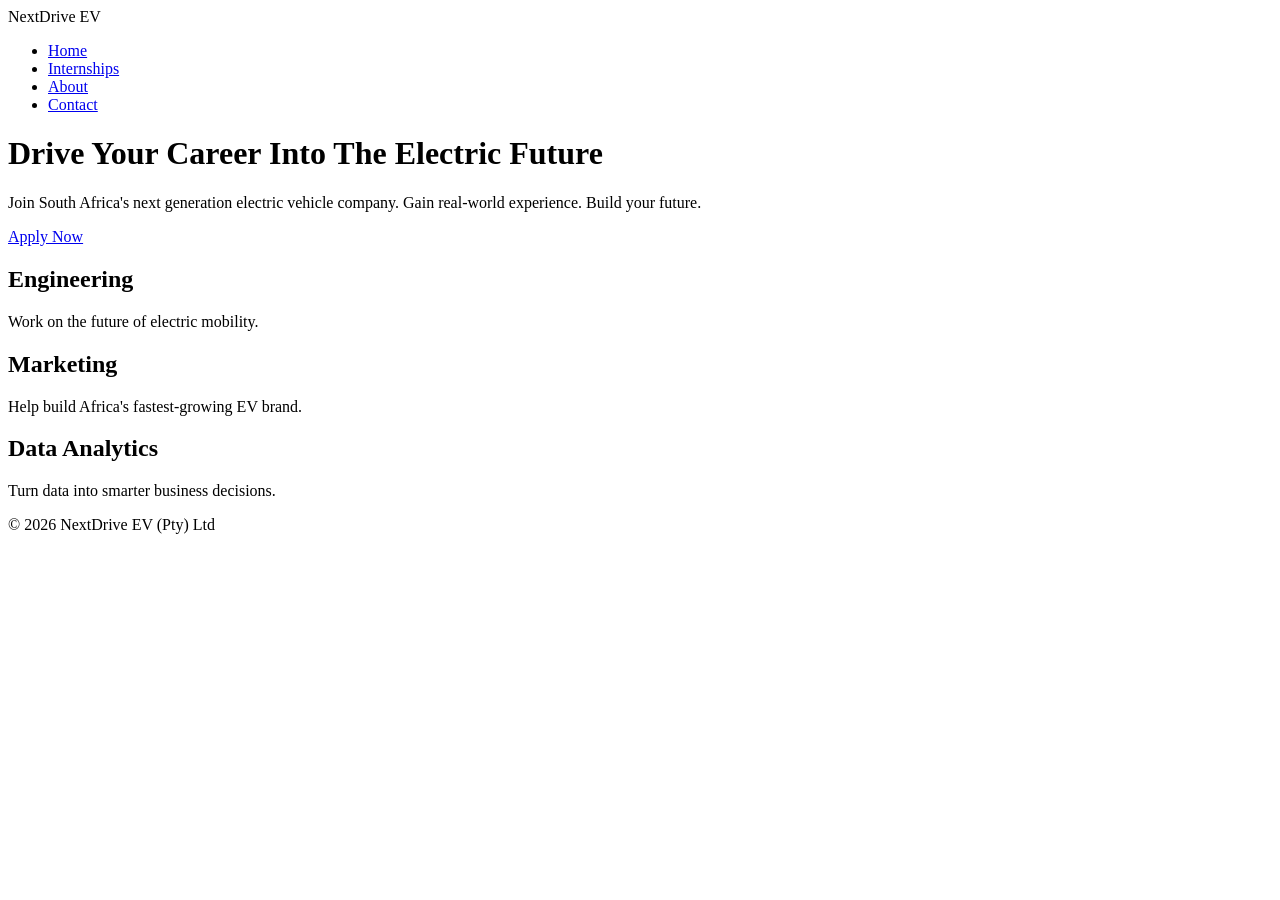
==== index.html @ 606179f7 "Create index.html" ====
<!DOCTYPE html>
<html lang="en">
<head>

<meta charset="UTF-8">
<meta name="viewport" content="width=device-width, initial-scale=1.0">

<title>NextDrive EV Careers</title>

<link rel="stylesheet" href="assets/css/style.css">

<link rel="preconnect" href="https://fonts.googleapis.com">

<link href="https://fonts.googleapis.com/css2?family=Poppins:wght@300;400;600;700&display=swap" rel="stylesheet">

</head>

<body>

<nav>

<div class="logo">
NextDrive EV
</div>

<ul>

<li><a href="index.html">Home</a></li>

<li><a href="internships.html">Internships</a></li>

<li><a href="about.html">About</a></li>

<li><a href="contact.html">Contact</a></li>

</ul>

</nav>

<header class="hero">

<div class="hero-content">

<h1>Drive Your Career Into The Electric Future</h1>

<p>

Join South Africa's next generation electric vehicle company.

Gain real-world experience.

Build your future.

</p>

<a href="apply.html" class="btn">
Apply Now
</a>

</div>

</header>

<section class="cards">

<div class="card">

<h2>Engineering</h2>

<p>

Work on the future of electric mobility.

</p>

</div>

<div class="card">

<h2>Marketing</h2>

<p>

Help build Africa's fastest-growing EV brand.

</p>

</div>

<div class="card">

<h2>Data Analytics</h2>

<p>

Turn data into smarter business decisions.

</p>

</div>

</section>

<footer>

<p>

© 2026 NextDrive EV (Pty) Ltd

</p>

</footer>

<script src="assets/js/app.js"></script>

</body>

  </html>
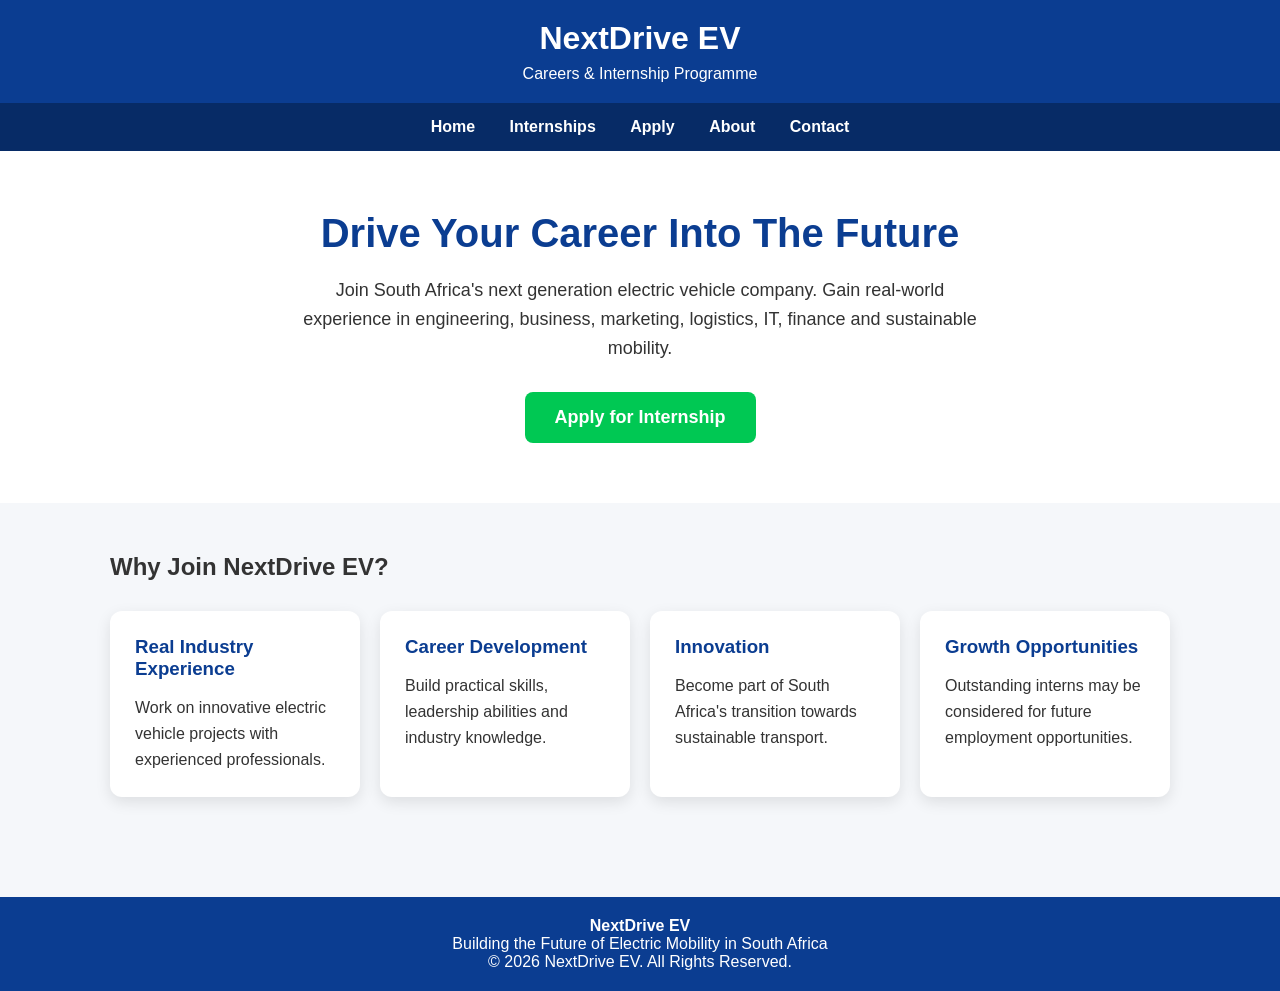
==== commit 615bd5f3: "Update index.html" ====
--- a/index.html
+++ b/index.html
@@ -1,101 +1,69 @@
 <!DOCTYPE html>
 <html lang="en">
 <head>
-
 <meta charset="UTF-8">
 <meta name="viewport" content="width=device-width, initial-scale=1.0">
-
 <title>NextDrive EV Careers</title>
 
-<link rel="stylesheet" href="assets/css/style.css">
-
-<link rel="preconnect" href="https://fonts.googleapis.com">
-
-<link href="https://fonts.googleapis.com/css2?family=Poppins:wght@300;400;600;700&display=swap" rel="stylesheet">
-
+<link rel="stylesheet" href="style.css">
 </head>
 
 <body>
 
+<header>
+<h1>NextDrive EV</h1>
+<p>Careers & Internship Programme</p>
+</header>
+
 <nav>
-
-<div class="logo">
-NextDrive EV
-</div>
-
-<ul>
-
-<li><a href="index.html">Home</a></li>
-
-<li><a href="internships.html">Internships</a></li>
-
-<li><a href="about.html">About</a></li>
-
-<li><a href="contact.html">Contact</a></li>
-
-</ul>
-
+<a href="index.html">Home</a>
+<a href="internships.html">Internships</a>
+<a href="apply.html">Apply</a>
+<a href="about.html">About</a>
+<a href="contact.html">Contact</a>
 </nav>
 
-<header class="hero">
+<section class="hero">
 
-<div class="hero-content">
-
-<h1>Drive Your Career Into The Electric Future</h1>
+<h2>Drive Your Career Into The Future</h2>
 
 <p>
-
 Join South Africa's next generation electric vehicle company.
-
-Gain real-world experience.
-
-Build your future.
-
+Gain real-world experience in engineering, business,
+marketing, logistics, IT, finance and sustainable mobility.
 </p>
 
-<a href="apply.html" class="btn">
-Apply Now
+<a href="apply.html" class="button">
+Apply for Internship
 </a>
 
-</div>
+</section>
 
-</header>
+<section class="section">
 
-<section class="cards">
+<h2>Why Join NextDrive EV?</h2>
+
+<div class="cards">
 
 <div class="card">
-
-<h2>Engineering</h2>
-
-<p>
-
-Work on the future of electric mobility.
-
-</p>
-
+<h3>Real Industry Experience</h3>
+<p>Work on innovative electric vehicle projects with experienced professionals.</p>
 </div>
 
 <div class="card">
-
-<h2>Marketing</h2>
-
-<p>
-
-Help build Africa's fastest-growing EV brand.
-
-</p>
-
+<h3>Career Development</h3>
+<p>Build practical skills, leadership abilities and industry knowledge.</p>
 </div>
 
 <div class="card">
+<h3>Innovation</h3>
+<p>Become part of South Africa's transition towards sustainable transport.</p>
+</div>
 
-<h2>Data Analytics</h2>
-
-<p>
-
-Turn data into smarter business decisions.
-
-</p>
+<div class="card">
+<h3>Growth Opportunities</h3>
+<p>Outstanding interns may be considered for future employment opportunities.</p>
+</div>
 
 </div>
 
@@ -103,16 +71,19 @@
 
 <footer>
 
+<p><strong>NextDrive EV</strong></p>
+
 <p>
+Building the Future of Electric Mobility in South Africa
+</p>
 
-© 2026 NextDrive EV (Pty) Ltd
-
+<p>
+© 2026 NextDrive EV. All Rights Reserved.
 </p>
 
 </footer>
 
-<script src="assets/js/app.js"></script>
+<script src="script.js"></script>
 
 </body>
-
-  </html>
+     </html>
--- a/style.css
+++ b/style.css
@@ -0,0 +1,150 @@
+*{
+margin:0;
+padding:0;
+box-sizing:border-box;
+font-family:Arial, Helvetica, sans-serif;
+}
+
+body{
+background:#f5f7fa;
+color:#333;
+}
+
+header{
+background:#0b3d91;
+color:white;
+padding:20px;
+text-align:center;
+}
+
+header h1{
+font-size:32px;
+}
+
+header p{
+margin-top:8px;
+font-size:16px;
+}
+
+nav{
+background:#072b66;
+padding:15px;
+text-align:center;
+}
+
+nav a{
+color:white;
+text-decoration:none;
+margin:0 15px;
+font-weight:bold;
+}
+
+nav a:hover{
+color:#00c853;
+}
+
+.hero{
+padding:60px 20px;
+text-align:center;
+background:white;
+}
+
+.hero h2{
+font-size:40px;
+margin-bottom:20px;
+color:#0b3d91;
+}
+
+.hero p{
+font-size:18px;
+max-width:700px;
+margin:auto;
+line-height:1.6;
+}
+
+.button{
+display:inline-block;
+margin-top:30px;
+padding:15px 30px;
+background:#00c853;
+color:white;
+text-decoration:none;
+border-radius:8px;
+font-size:18px;
+font-weight:bold;
+}
+
+.button:hover{
+background:#009624;
+}
+
+.section{
+padding:50px 20px;
+max-width:1100px;
+margin:auto;
+}
+
+.cards{
+display:grid;
+grid-template-columns:repeat(auto-fit,minmax(250px,1fr));
+gap:20px;
+margin-top:30px;
+}
+
+.card{
+background:white;
+padding:25px;
+border-radius:12px;
+box-shadow:0 5px 15px rgba(0,0,0,0.1);
+}
+
+.card h3{
+color:#0b3d91;
+margin-bottom:15px;
+}
+
+.card p{
+line-height:1.6;
+}
+
+footer{
+background:#0b3d91;
+color:white;
+text-align:center;
+padding:20px;
+margin-top:50px;
+}
+
+form{
+background:white;
+padding:30px;
+border-radius:12px;
+box-shadow:0 5px 15px rgba(0,0,0,.1);
+max-width:700px;
+margin:auto;
+}
+
+input,select,textarea{
+width:100%;
+padding:12px;
+margin-top:10px;
+margin-bottom:20px;
+border:1px solid #ccc;
+border-radius:8px;
+}
+
+button{
+background:#00c853;
+color:white;
+padding:15px;
+border:none;
+border-radius:8px;
+cursor:pointer;
+width:100%;
+font-size:18px;
+font-weight:bold;
+}
+
+button:hover{
+background:#009624;
+  }
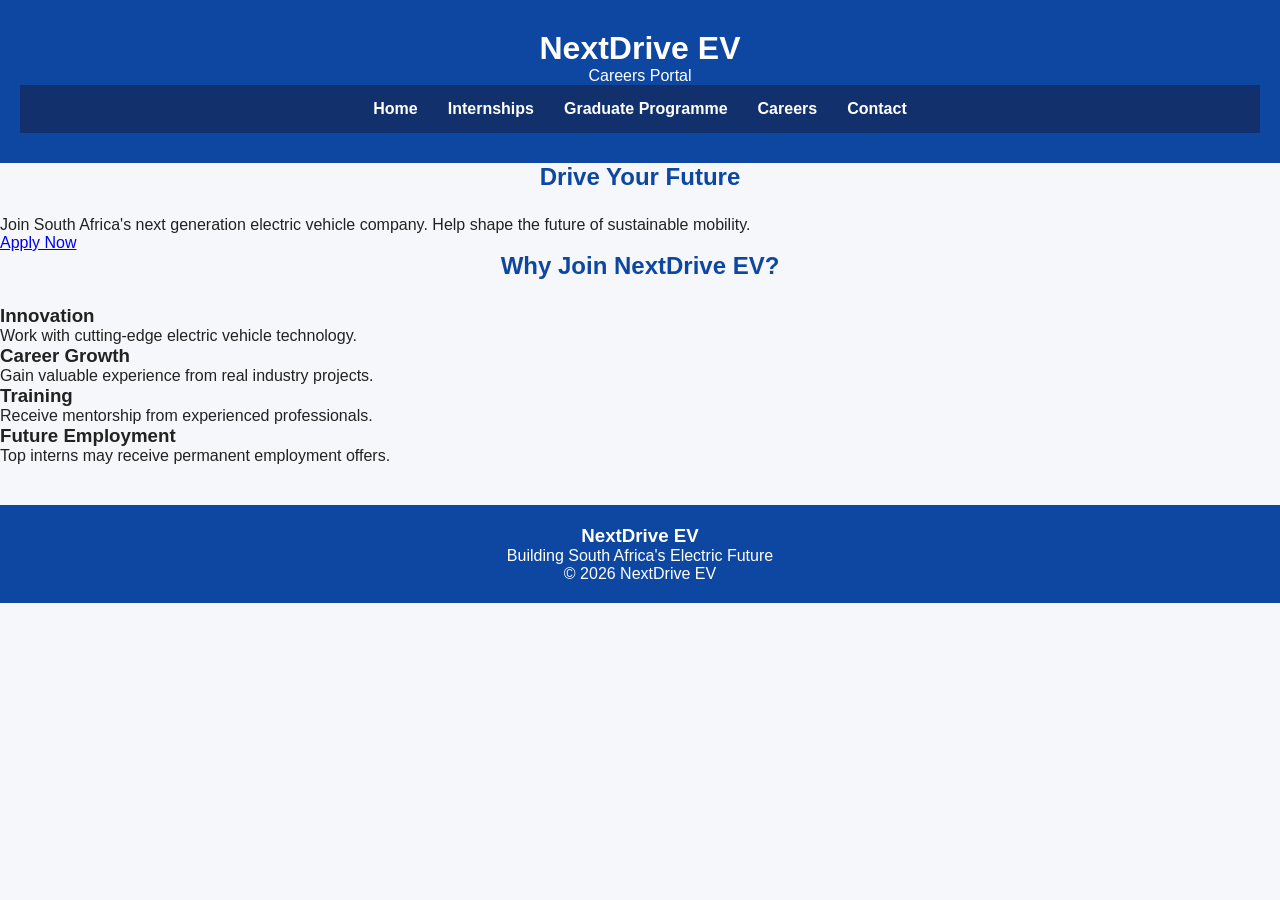
==== commit bb788526: "Update index.html" ====
--- a/index.html
+++ b/index.html
@@ -1,68 +1,122 @@
 <!DOCTYPE html>
 <html lang="en">
+
 <head>
+
 <meta charset="UTF-8">
+
 <meta name="viewport" content="width=device-width, initial-scale=1.0">
+
 <title>NextDrive EV Careers</title>
 
 <link rel="stylesheet" href="style.css">
+
 </head>
 
 <body>
 
 <header>
+
+<div class="logo">
+
 <h1>NextDrive EV</h1>
-<p>Careers & Internship Programme</p>
-</header>
+
+<p>Careers Portal</p>
+
+</div>
 
 <nav>
-<a href="index.html">Home</a>
-<a href="internships.html">Internships</a>
-<a href="apply.html">Apply</a>
-<a href="about.html">About</a>
-<a href="contact.html">Contact</a>
+
+<a href="#">Home</a>
+
+<a href="#">Internships</a>
+
+<a href="#">Graduate Programme</a>
+
+<a href="#">Careers</a>
+
+<a href="#">Contact</a>
+
 </nav>
+
+</header>
 
 <section class="hero">
 
-<h2>Drive Your Career Into The Future</h2>
+<div class="overlay">
+
+<h2>Drive Your Future</h2>
 
 <p>
+
 Join South Africa's next generation electric vehicle company.
-Gain real-world experience in engineering, business,
-marketing, logistics, IT, finance and sustainable mobility.
+
+Help shape the future of sustainable mobility.
+
 </p>
 
-<a href="apply.html" class="button">
-Apply for Internship
+<a href="apply.html" class="btn">
+
+Apply Now
+
 </a>
+
+</div>
 
 </section>
 
-<section class="section">
+<section class="why">
 
 <h2>Why Join NextDrive EV?</h2>
 
-<div class="cards">
+<div class="grid">
 
 <div class="card">
-<h3>Real Industry Experience</h3>
-<p>Work on innovative electric vehicle projects with experienced professionals.</p>
+
+<h3>Innovation</h3>
+
+<p>
+
+Work with cutting-edge electric vehicle technology.
+
+</p>
+
 </div>
 
 <div class="card">
-<h3>Career Development</h3>
-<p>Build practical skills, leadership abilities and industry knowledge.</p>
+
+<h3>Career Growth</h3>
+
+<p>
+
+Gain valuable experience from real industry projects.
+
+</p>
+
 </div>
 
 <div class="card">
-<h3>Innovation</h3>
-<p>Become part of South Africa's transition towards sustainable transport.</p>
+
+<h3>Training</h3>
+
+<p>
+
+Receive mentorship from experienced professionals.
+
+</p>
+
 </div>
 
 <div class="card">
-<h3>Growth Opportunities</h3>
-<p>Outstanding interns may be considered for future employment opportunities.</p>
+
+<h3>Future Employment</h3>
+
+<p>
+
+Top interns may receive permanent employment offers.
+
+</p>
+
 </div>
 
 </div>
@@ -71,19 +125,22 @@
 
 <footer>
 
-<p><strong>NextDrive EV</strong></p>
+<h3>NextDrive EV</h3>
 
 <p>
-Building the Future of Electric Mobility in South Africa
+
+Building South Africa's Electric Future
+
 </p>
 
 <p>
-© 2026 NextDrive EV. All Rights Reserved.
+
+© 2026 NextDrive EV
+
 </p>
 
 </footer>
 
-<script src="script.js"></script>
+</body>
 
-</body>
      </html>
--- a/style.css
+++ b/style.css
@@ -2,149 +2,128 @@
 margin:0;
 padding:0;
 box-sizing:border-box;
-font-family:Arial, Helvetica, sans-serif;
+font-family:Arial,Helvetica,sans-serif;
 }
 
 body{
 background:#f5f7fa;
-color:#333;
+color:#222;
 }
 
 header{
-background:#0b3d91;
+background:#0d47a1;
 color:white;
-padding:20px;
 text-align:center;
-}
-
-header h1{
-font-size:32px;
-}
-
-header p{
-margin-top:8px;
-font-size:16px;
+padding:30px 20px;
 }
 
 nav{
-background:#072b66;
-padding:15px;
-text-align:center;
+background:#12306b;
+display:flex;
+justify-content:center;
+flex-wrap:wrap;
 }
 
 nav a{
 color:white;
+padding:15px;
 text-decoration:none;
-margin:0 15px;
 font-weight:bold;
 }
 
-nav a:hover{
-color:#00c853;
-}
-
-.hero{
-padding:60px 20px;
-text-align:center;
-background:white;
-}
-
-.hero h2{
-font-size:40px;
-margin-bottom:20px;
-color:#0b3d91;
-}
-
-.hero p{
-font-size:18px;
-max-width:700px;
+.container{
+max-width:900px;
 margin:auto;
-line-height:1.6;
-}
-
-.button{
-display:inline-block;
-margin-top:30px;
-padding:15px 30px;
-background:#00c853;
-color:white;
-text-decoration:none;
-border-radius:8px;
-font-size:18px;
-font-weight:bold;
-}
-
-.button:hover{
-background:#009624;
-}
-
-.section{
-padding:50px 20px;
-max-width:1100px;
-margin:auto;
-}
-
-.cards{
-display:grid;
-grid-template-columns:repeat(auto-fit,minmax(250px,1fr));
-gap:20px;
-margin-top:30px;
-}
-
-.card{
-background:white;
-padding:25px;
-border-radius:12px;
-box-shadow:0 5px 15px rgba(0,0,0,0.1);
-}
-
-.card h3{
-color:#0b3d91;
-margin-bottom:15px;
-}
-
-.card p{
-line-height:1.6;
-}
-
-footer{
-background:#0b3d91;
-color:white;
-text-align:center;
 padding:20px;
-margin-top:50px;
 }
 
 form{
 background:white;
-padding:30px;
-border-radius:12px;
-box-shadow:0 5px 15px rgba(0,0,0,.1);
-max-width:700px;
-margin:auto;
+padding:25px;
+border-radius:10px;
+box-shadow:0 5px 20px rgba(0,0,0,.15);
 }
 
-input,select,textarea{
+h2{
+text-align:center;
+margin-bottom:25px;
+color:#0d47a1;
+}
+
+label{
+display:block;
+margin-top:15px;
+font-weight:bold;
+}
+
+input,
+select,
+textarea{
 width:100%;
 padding:12px;
-margin-top:10px;
-margin-bottom:20px;
+margin-top:5px;
 border:1px solid #ccc;
 border-radius:8px;
+font-size:16px;
+}
+
+textarea{
+height:150px;
+resize:vertical;
+}
+
+input[type=file]{
+padding:8px;
+}
+
+.checkbox{
+display:flex;
+align-items:center;
+margin-top:20px;
+gap:10px;
+}
+
+.checkbox input{
+width:auto;
 }
 
 button{
+width:100%;
+padding:15px;
+margin-top:25px;
 background:#00c853;
 color:white;
-padding:15px;
 border:none;
 border-radius:8px;
-cursor:pointer;
-width:100%;
 font-size:18px;
 font-weight:bold;
+cursor:pointer;
 }
 
 button:hover{
-background:#009624;
-  }
+background:#00a844;
+}
+
+footer{
+background:#0d47a1;
+color:white;
+text-align:center;
+padding:20px;
+margin-top:40px;
+}
+
+@media(max-width:768px){
+
+.container{
+padding:15px;
+}
+
+header h1{
+font-size:34px;
+}
+
+h2{
+font-size:28px;
+}
+
+}
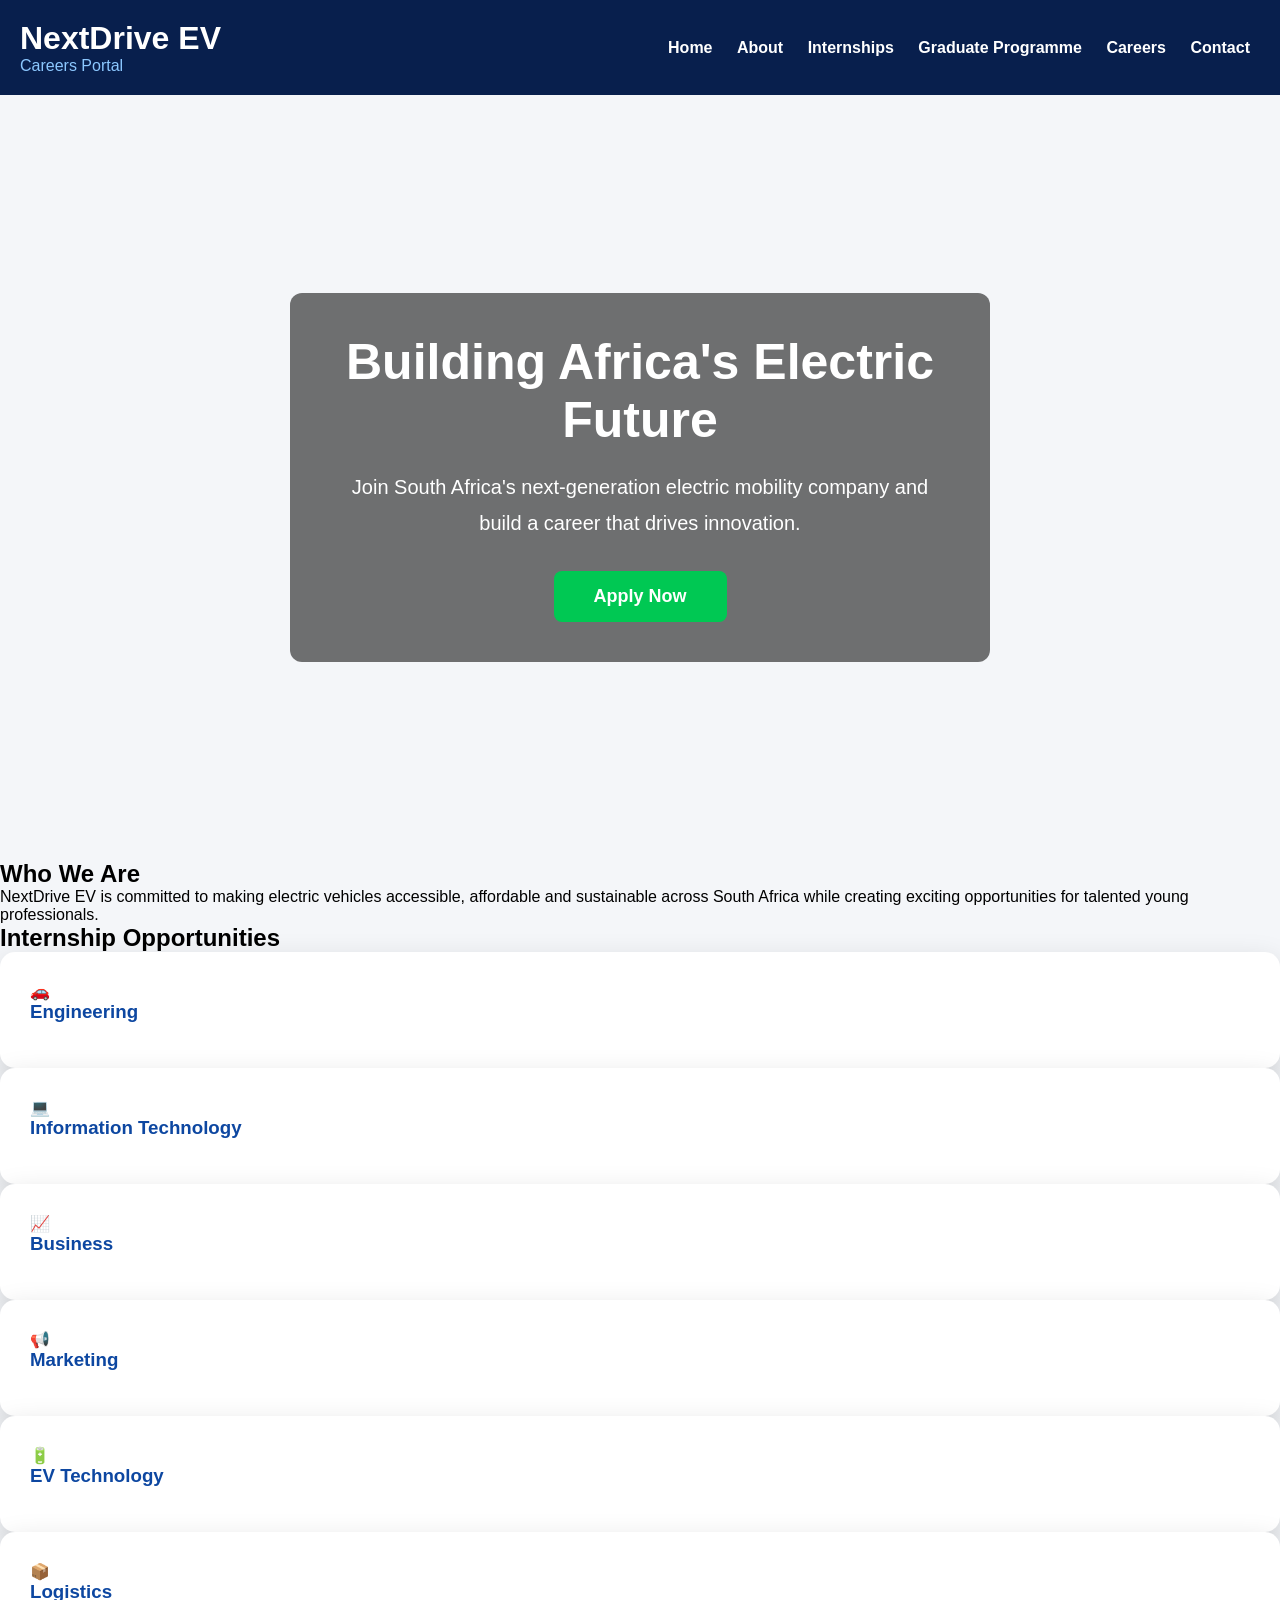
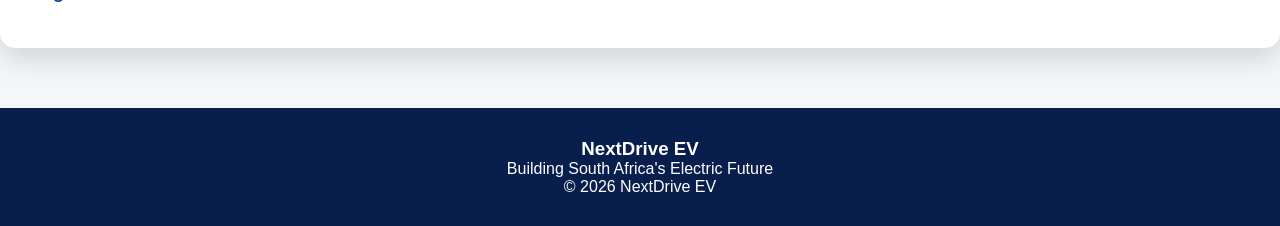
==== commit a077acf1: "Update index.html" ====
--- a/index.html
+++ b/index.html
@@ -1,16 +1,14 @@
 <!DOCTYPE html>
 <html lang="en">
-
 <head>
-
 <meta charset="UTF-8">
-
 <meta name="viewport" content="width=device-width, initial-scale=1.0">
 
 <title>NextDrive EV Careers</title>
 
 <link rel="stylesheet" href="style.css">
 
+<link href="https://fonts.googleapis.com/css2?family=Poppins:wght@300;400;600;700&display=swap" rel="stylesheet">
 </head>
 
 <body>
@@ -18,16 +16,15 @@
 <header>
 
 <div class="logo">
-
 <h1>NextDrive EV</h1>
-
 <p>Careers Portal</p>
-
 </div>
 
 <nav>
 
 <a href="#">Home</a>
+
+<a href="#">About</a>
 
 <a href="#">Internships</a>
 
@@ -45,13 +42,11 @@
 
 <div class="overlay">
 
-<h2>Drive Your Future</h2>
+<h2>Building Africa's Electric Future</h2>
 
 <p>
 
-Join South Africa's next generation electric vehicle company.
-
-Help shape the future of sustainable mobility.
+Join South Africa's next-generation electric mobility company and build a career that drives innovation.
 
 </p>
 
@@ -65,58 +60,52 @@
 
 </section>
 
-<section class="why">
+<section class="about">
 
-<h2>Why Join NextDrive EV?</h2>
-
-<div class="grid">
-
-<div class="card">
-
-<h3>Innovation</h3>
+<h2>Who We Are</h2>
 
 <p>
 
-Work with cutting-edge electric vehicle technology.
+NextDrive EV is committed to making electric vehicles accessible, affordable and sustainable across South Africa while creating exciting opportunities for talented young professionals.
 
 </p>
 
+</section>
+
+<section class="departments">
+
+<h2>Internship Opportunities</h2>
+
+<div class="cards">
+
+<div class="card">
+🚗
+<h3>Engineering</h3>
 </div>
 
 <div class="card">
-
-<h3>Career Growth</h3>
-
-<p>
-
-Gain valuable experience from real industry projects.
-
-</p>
-
+💻
+<h3>Information Technology</h3>
 </div>
 
 <div class="card">
-
-<h3>Training</h3>
-
-<p>
-
-Receive mentorship from experienced professionals.
-
-</p>
-
+📈
+<h3>Business</h3>
 </div>
 
 <div class="card">
+📢
+<h3>Marketing</h3>
+</div>
 
-<h3>Future Employment</h3>
+<div class="card">
+🔋
+<h3>EV Technology</h3>
+</div>
 
-<p>
-
-Top interns may receive permanent employment offers.
-
-</p>
-
+<div class="card">
+📦
+<h3>Logistics</h3>
 </div>
 
 </div>
@@ -127,20 +116,11 @@
 
 <h3>NextDrive EV</h3>
 
-<p>
+<p>Building South Africa's Electric Future</p>
 
-Building South Africa's Electric Future
-
-</p>
-
-<p>
-
-© 2026 NextDrive EV
-
-</p>
+<p>© 2026 NextDrive EV</p>
 
 </footer>
 
 </body>
-
-     </html>
+                        </html>
--- a/style.css
+++ b/style.css
@@ -2,128 +2,217 @@
 margin:0;
 padding:0;
 box-sizing:border-box;
-font-family:Arial,Helvetica,sans-serif;
+font-family:Arial,sans-serif;
 }
 
 body{
-background:#f5f7fa;
-color:#222;
+background:#f4f6f9;
 }
 
 header{
-background:#0d47a1;
-color:white;
+
+background:#081f4d;
+
+padding:20px;
+
+display:flex;
+
+justify-content:space-between;
+
+align-items:center;
+
+flex-wrap:wrap;
+
+}
+
+.logo h1{
+
+color:white;
+
+font-size:32px;
+
+}
+
+.logo p{
+
+color:#8cc8ff;
+
+}
+
+nav a{
+
+color:white;
+
+text-decoration:none;
+
+margin:10px;
+
+font-weight:bold;
+
+}
+
+.hero{
+
+height:85vh;
+
+background:url("https://images.unsplash.com/photo-1617788138017-80ad40651399?w=1600") center center/cover;
+
+display:flex;
+
+justify-content:center;
+
+align-items:center;
+
+}
+
+.overlay{
+
+background:rgba(0,0,0,.55);
+
+padding:40px;
+
+border-radius:12px;
+
 text-align:center;
-padding:30px 20px;
+
+color:white;
+
+width:90%;
+
+max-width:700px;
+
+}
+
+.overlay h2{
+
+font-size:50px;
+
+margin-bottom:20px;
+
+}
+
+.overlay p{
+
+font-size:20px;
+
+line-height:1.8;
+
+}
+
+.btn{
+
+display:inline-block;
+
+margin-top:30px;
+
+background:#00c853;
+
+padding:15px 40px;
+
+color:white;
+
+text-decoration:none;
+
+font-weight:bold;
+
+border-radius:8px;
+
+font-size:18px;
+
+}
+
+.why{
+
+padding:70px 20px;
+
+}
+
+.why h2{
+
+text-align:center;
+
+margin-bottom:40px;
+
+font-size:40px;
+
+color:#081f4d;
+
+}
+
+.grid{
+
+display:grid;
+
+grid-template-columns:repeat(auto-fit,minmax(250px,1fr));
+
+gap:25px;
+
+max-width:1200px;
+
+margin:auto;
+
+}
+
+.card{
+
+background:white;
+
+padding:30px;
+
+border-radius:15px;
+
+box-shadow:0 10px 30px rgba(0,0,0,.15);
+
+transition:.3s;
+
+}
+
+.card:hover{
+
+transform:translateY(-8px);
+
+}
+
+.card h3{
+
+color:#0d47a1;
+
+margin-bottom:15px;
+
+}
+
+footer{
+
+background:#081f4d;
+
+color:white;
+
+text-align:center;
+
+padding:30px;
+
+margin-top:60px;
+
+}
+
+@media(max-width:768px){
+
+.overlay h2{
+
+font-size:34px;
+
+}
+
+.overlay p{
+
+font-size:18px;
+
 }
 
 nav{
-background:#12306b;
-display:flex;
-justify-content:center;
-flex-wrap:wrap;
-}
-
-nav a{
-color:white;
-padding:15px;
-text-decoration:none;
-font-weight:bold;
-}
-
-.container{
-max-width:900px;
-margin:auto;
-padding:20px;
-}
-
-form{
-background:white;
-padding:25px;
-border-radius:10px;
-box-shadow:0 5px 20px rgba(0,0,0,.15);
-}
-
-h2{
-text-align:center;
-margin-bottom:25px;
-color:#0d47a1;
-}
-
-label{
-display:block;
-margin-top:15px;
-font-weight:bold;
-}
-
-input,
-select,
-textarea{
-width:100%;
-padding:12px;
-margin-top:5px;
-border:1px solid #ccc;
-border-radius:8px;
-font-size:16px;
-}
-
-textarea{
-height:150px;
-resize:vertical;
-}
-
-input[type=file]{
-padding:8px;
-}
-
-.checkbox{
-display:flex;
-align-items:center;
+
 margin-top:20px;
-gap:10px;
-}
-
-.checkbox input{
-width:auto;
-}
-
-button{
-width:100%;
-padding:15px;
-margin-top:25px;
-background:#00c853;
-color:white;
-border:none;
-border-radius:8px;
-font-size:18px;
-font-weight:bold;
-cursor:pointer;
-}
-
-button:hover{
-background:#00a844;
-}
-
-footer{
-background:#0d47a1;
-color:white;
-text-align:center;
-padding:20px;
-margin-top:40px;
-}
-
-@media(max-width:768px){
-
-.container{
-padding:15px;
-}
-
-header h1{
-font-size:34px;
-}
-
-h2{
-font-size:28px;
-}
-
-}
+
+}
+
+  }
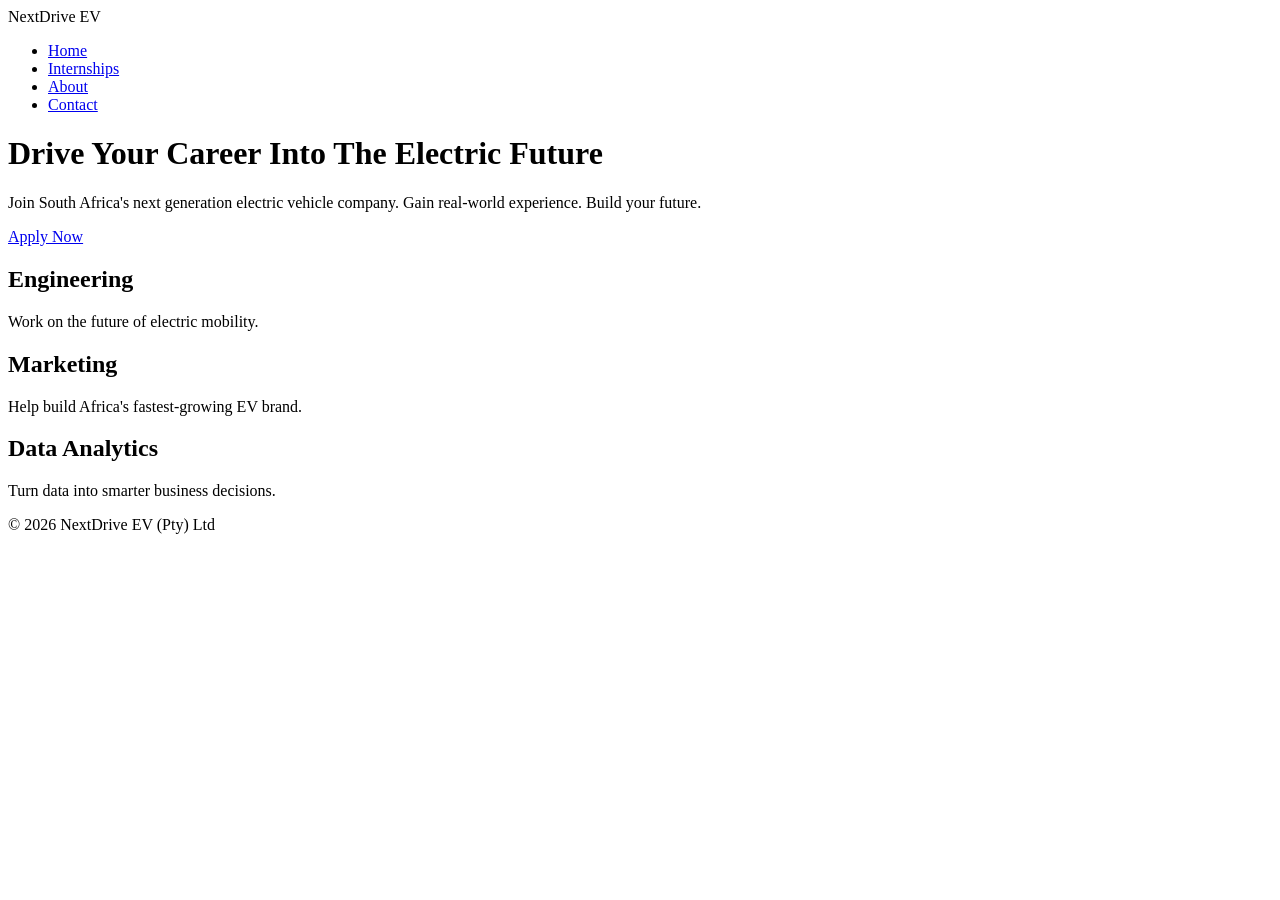
==== commit 4a6d185e: "Update index.html" ====
--- a/index.html
+++ b/index.html
@@ -1,112 +1,101 @@
 <!DOCTYPE html>
 <html lang="en">
 <head>
+
 <meta charset="UTF-8">
 <meta name="viewport" content="width=device-width, initial-scale=1.0">
 
 <title>NextDrive EV Careers</title>
 
-<link rel="stylesheet" href="style.css">
+<link rel="stylesheet" href="assets/css/style.css">
+
+<link rel="preconnect" href="https://fonts.googleapis.com">
 
 <link href="https://fonts.googleapis.com/css2?family=Poppins:wght@300;400;600;700&display=swap" rel="stylesheet">
+
 </head>
 
 <body>
 
-<header>
+<nav>
 
 <div class="logo">
-<h1>NextDrive EV</h1>
-<p>Careers Portal</p>
+NextDrive EV
 </div>
 
-<nav>
+<ul>
 
-<a href="#">Home</a>
+<li><a href="index.html">Home</a></li>
 
-<a href="#">About</a>
+<li><a href="internships.html">Internships</a></li>
 
-<a href="#">Internships</a>
+<li><a href="about.html">About</a></li>
 
-<a href="#">Graduate Programme</a>
+<li><a href="contact.html">Contact</a></li>
 
-<a href="#">Careers</a>
-
-<a href="#">Contact</a>
+</ul>
 
 </nav>
 
-</header>
+<header class="hero">
 
-<section class="hero">
+<div class="hero-content">
 
-<div class="overlay">
-
-<h2>Building Africa's Electric Future</h2>
+<h1>Drive Your Career Into The Electric Future</h1>
 
 <p>
 
-Join South Africa's next-generation electric mobility company and build a career that drives innovation.
+Join South Africa's next generation electric vehicle company.
+
+Gain real-world experience.
+
+Build your future.
 
 </p>
 
 <a href="apply.html" class="btn">
-
 Apply Now
-
 </a>
 
 </div>
 
-</section>
+</header>
 
-<section class="about">
+<section class="cards">
 
-<h2>Who We Are</h2>
+<div class="card">
+
+<h2>Engineering</h2>
 
 <p>
 
-NextDrive EV is committed to making electric vehicles accessible, affordable and sustainable across South Africa while creating exciting opportunities for talented young professionals.
+Work on the future of electric mobility.
 
 </p>
 
-</section>
-
-<section class="departments">
-
-<h2>Internship Opportunities</h2>
-
-<div class="cards">
-
-<div class="card">
-🚗
-<h3>Engineering</h3>
 </div>
 
 <div class="card">
-💻
-<h3>Information Technology</h3>
+
+<h2>Marketing</h2>
+
+<p>
+
+Help build Africa's fastest-growing EV brand.
+
+</p>
+
 </div>
 
 <div class="card">
-📈
-<h3>Business</h3>
-</div>
 
-<div class="card">
-📢
-<h3>Marketing</h3>
-</div>
+<h2>Data Analytics</h2>
 
-<div class="card">
-🔋
-<h3>EV Technology</h3>
-</div>
+<p>
 
-<div class="card">
-📦
-<h3>Logistics</h3>
-</div>
+Turn data into smarter business decisions.
+
+</p>
 
 </div>
 
@@ -114,13 +103,16 @@
 
 <footer>
 
-<h3>NextDrive EV</h3>
+<p>
 
-<p>Building South Africa's Electric Future</p>
+© 2026 NextDrive EV (Pty) Ltd
 
-<p>© 2026 NextDrive EV</p>
+</p>
 
 </footer>
 
+<script src="assets/js/app.js"></script>
+
 </body>
-                        </html>
+
+</html>
